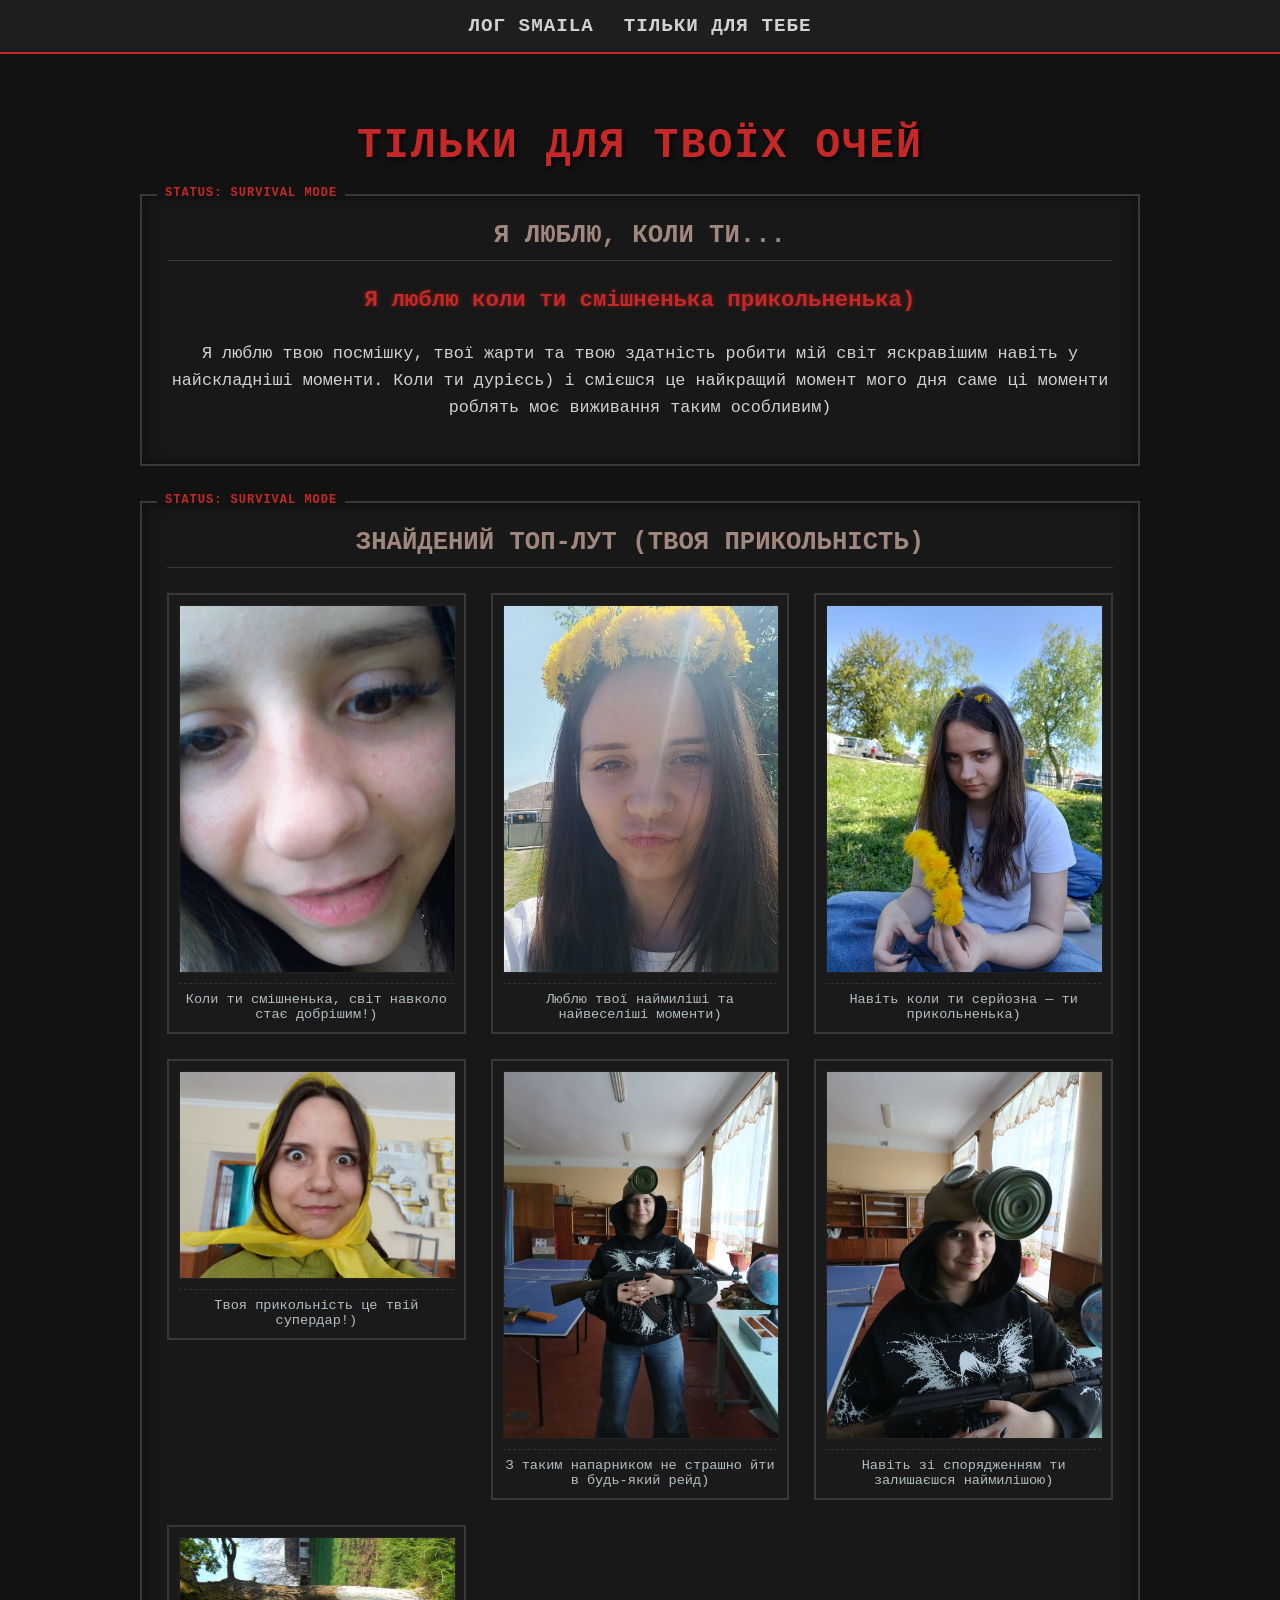
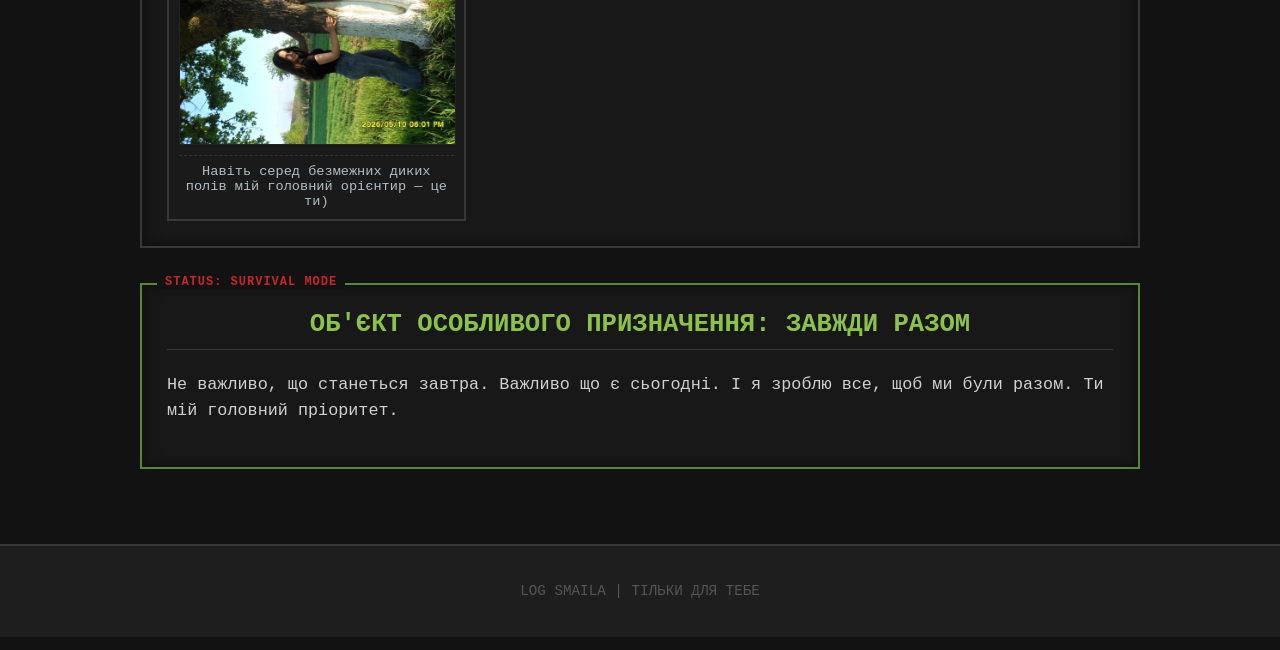
==== for-you.html @ ab89eab9 "Add files via upload" ====
<!DOCTYPE html>
<html lang="uk">
<head>
    <meta charset="UTF-8">
    <meta name="viewport" content="width=device-width, initial-scale=1.0">
    <title>DayZ: For Your Eyes Only</title>
    <link rel="stylesheet" href="style.css">
</head>
<body>

<nav>
    <ul>
        <li><a href="index.html">Лог Smaila</a></li>
        <li><a href="for-you.html">Тільки для тебе</a></li>
    </ul>
</nav>

<div class="container">
    <h1>Тільки для твоїх очей</h1>

    <div class="panel">
        <h2>Я ЛЮБЛЮ, КОЛИ ТИ...</h2>
        <p style="font-size: 1.4em; text-align: center; color: var(--accent-color); font-weight: bold; text-shadow: 0 0 5px rgba(198,40,40,0.5);">Я люблю коли ти смішненька прикольненька)</p>
        <p style="text-align: center;">Я люблю твою посмішку, твої жарти та твою здатність робити мій світ яскравішим навіть у найскладніші моменти. Коли ти дурієсь) і смієшся це найкращий момент мого дня саме ці моменти роблять моє виживання таким особливим)</p>
    </div>

    <div class="panel">
        <h2>Знайдений топ-лут (Твоя прикольність)</h2>
        <div class="gallery">
            <div class="gallery-frame">
                <img src="image_3.png" alt="Фото 3">
                <div class="gallery-caption">Коли ти смішненька, світ навколо стає добрішим!)</div>
            </div>
            <div class="gallery-frame">
                <img src="image_4.png" alt="Фото 4">
                <div class="gallery-caption">Люблю твої наймиліші та найвеселіші моменти)</div>
            </div>
            <div class="gallery-frame">
                <img src="image_6.png" alt="Фото 5">
                <div class="gallery-caption">Навіть коли ти серйозна — ти прикольненька)</div>
            </div>
            <div class="gallery-frame">
                <img src="image_5.png" alt="Фото 6">
                <div class="gallery-caption">Твоя прикольність це твій супердар!)</div>
            </div>
            <div class="gallery-frame">
                <img src="image_7.png" alt="Фото 7">
                <div class="gallery-caption">З таким напарником не страшно йти в будь-який рейд)</div>
            </div>
            <div class="gallery-frame">
                <img src="image_8.png" alt="Фото 8">
                <div class="gallery-caption">Навіть зі спорядженням ти залишаєшся наймилішою)</div>
            </div>
            <div class="gallery-frame">
                <img src="image_9.png" alt="Фото 9">
                <div class="gallery-caption">Навіть серед безмежних диких полів мій головний орієнтир — це ти)</div>
            </div>
        </div>
    </div>

    <div class="panel" style="border-color: #558b2f;">
        <h2 style="color: #8bc34a;">ОБ'ЄКТ ОСОБЛИВОГО ПРИЗНАЧЕННЯ: ЗАВЖДИ РАЗОМ</h2>
        <p>Не важливо, що станеться завтра. Важливо що є сьогодні. І я зроблю все, щоб ми були разом. Ти мій головний пріоритет.</p>
    </div>

</div>

<footer>
    <p>LOG SMAILA | ТІЛЬКИ ДЛЯ ТЕБЕ</p>
</footer>

</body>
</html>
---- style.css ----
@import url('https://fonts.googleapis.com/css2?family=Special+Elite&display=swap');

:root {
    --bg-color: #121212;
    --main-text-color: #d1d1d1;
    --accent-color: #c62828;
    --secondary-bg-color: #1e1e1e;
    --border-color: #383838;
    --dayz-inv-bg: #1a1a1a;
    --survival-font: 'Special+Elite', monospace;
}

body {
    background-color: var(--bg-color);
    color: var(--main-text-color);
    font-family: var(--survival-font);
    margin: 0;
    padding: 0;
    display: flex;
    flex-direction: column;
    min-height: 100vh;
    background-image: url('[data-uri]');
}

nav {
    background-color: var(--secondary-bg-color);
    border-bottom: 2px solid var(--accent-color);
    padding: 15px 0;
    text-align: center;
    position: sticky;
    top: 0;
    z-index: 1000;
}

nav ul {
    list-style: none;
    margin: 0;
    padding: 0;
    display: flex;
    justify-content: center;
    gap: 30px;
}

nav ul li a {
    text-decoration: none;
    color: var(--main-text-color);
    font-size: 1.2em;
    font-weight: bold;
    text-transform: uppercase;
    letter-spacing: 1px;
}

nav ul li a:hover {
    color: var(--accent-color);
    text-shadow: 0 0 5px var(--accent-color);
}

.container {
    max-width: 1000px;
    margin: 40px auto;
    padding: 0 20px;
    flex: 1;
}

.panel {
    background-color: rgba(25, 25, 25, 0.95);
    border: 2px solid var(--border-color);
    padding: 25px;
    margin-bottom: 35px;
    position: relative;
    box-shadow: inset 0 0 15px rgba(0,0,0,0.5);
}

.panel::before {
    content: "STATUS: SURVIVAL MODE";
    position: absolute;
    top: -10px;
    left: 15px;
    background-color: var(--bg-color);
    color: var(--accent-color);
    padding: 0 8px;
    font-size: 0.75em;
    font-weight: bold;
    letter-spacing: 1px;
}

h1 {
    color: var(--accent-color);
    text-align: center;
    text-transform: uppercase;
    letter-spacing: 2px;
    font-size: 2.6em;
    margin-bottom: 25px;
    text-shadow: 2px 2px 4px rgba(0,0,0,0.8);
}

h2 {
    color: #a1887f;
    text-align: center;
    text-transform: uppercase;
    font-size: 1.6em;
    margin-top: 0;
    border-bottom: 1px solid var(--border-color);
    padding-bottom: 10px;
}

p {
    line-height: 1.6;
    font-size: 1.05em;
}

/* СІТКА ГАЛЕРЕЇ */
.gallery {
    display: grid;
    grid-template-columns: repeat(auto-fit, minmax(280px, 1fr));
    gap: 25px;
    margin-top: 25px;
    /* align-items: start дозволяє кожній картці мати свою висоту під фотку */
    align-items: start; 
}

/* Контейнер рамки */
.gallery-frame {
    border: 2px solid var(--border-color);
    background-color: var(--dayz-inv-bg);
    padding: 10px;
    display: flex;
    flex-direction: column;
    transition: transform 0.2s ease, border-color 0.2s ease;
    box-sizing: border-box;
}

.gallery-frame:hover {
    transform: scale(1.02);
    border-color: var(--accent-color);
    box-shadow: 0 0 15px rgba(198, 40, 40, 0.3);
}

/* Фото займає всю ширину блока, а висота підлаштовується автоматично */
.gallery-frame img {
    width: 100%;
    height: auto;
    display: block;
    border: 1px solid #222;
}

.gallery-caption {
    margin-top: 10px;
    color: #b0bec5;
    font-size: 0.85em;
    text-align: center;
    width: 100%;
    padding-top: 8px;
    border-top: 1px dashed #333;
    box-sizing: border-box;
}

footer {
    text-align: center;
    padding: 20px 0;
    background-color: var(--secondary-bg-color);
    border-top: 2px solid var(--border-color);
    font-size: 0.85em;
    color: #555;
}
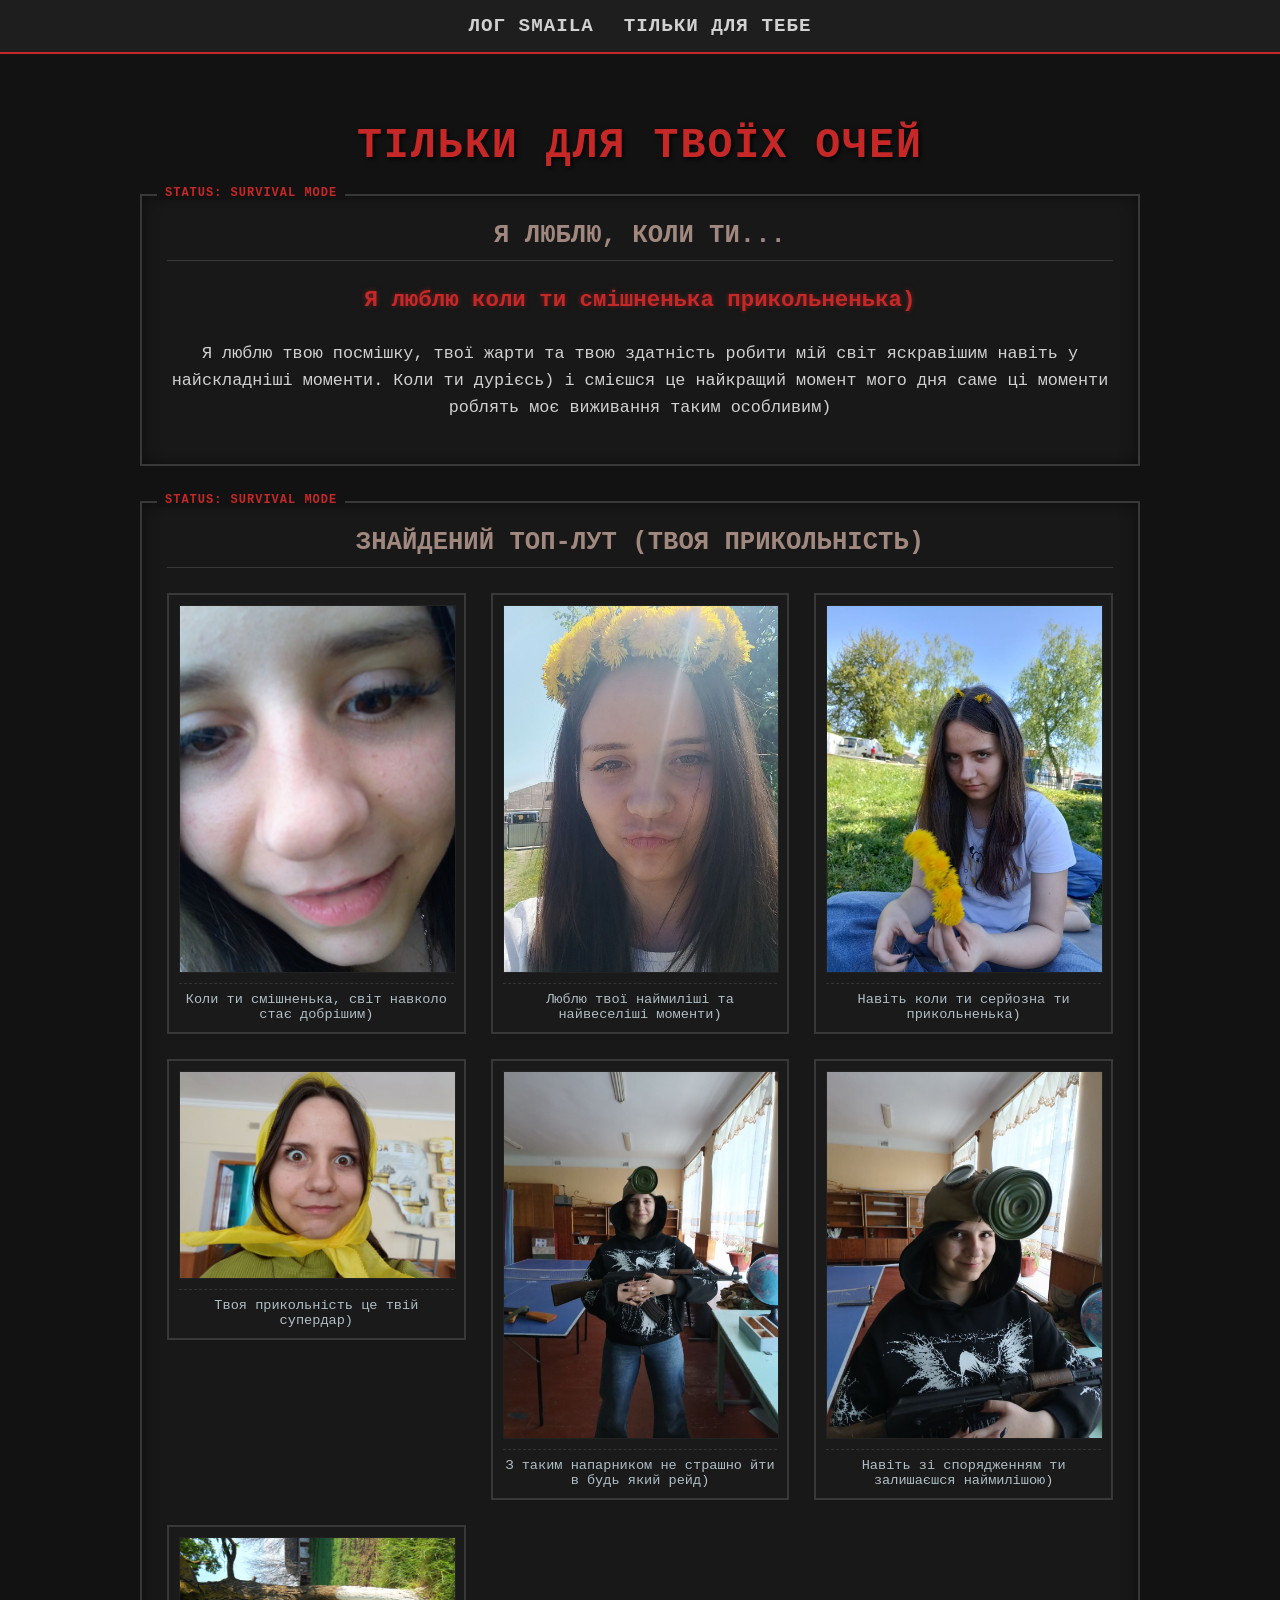
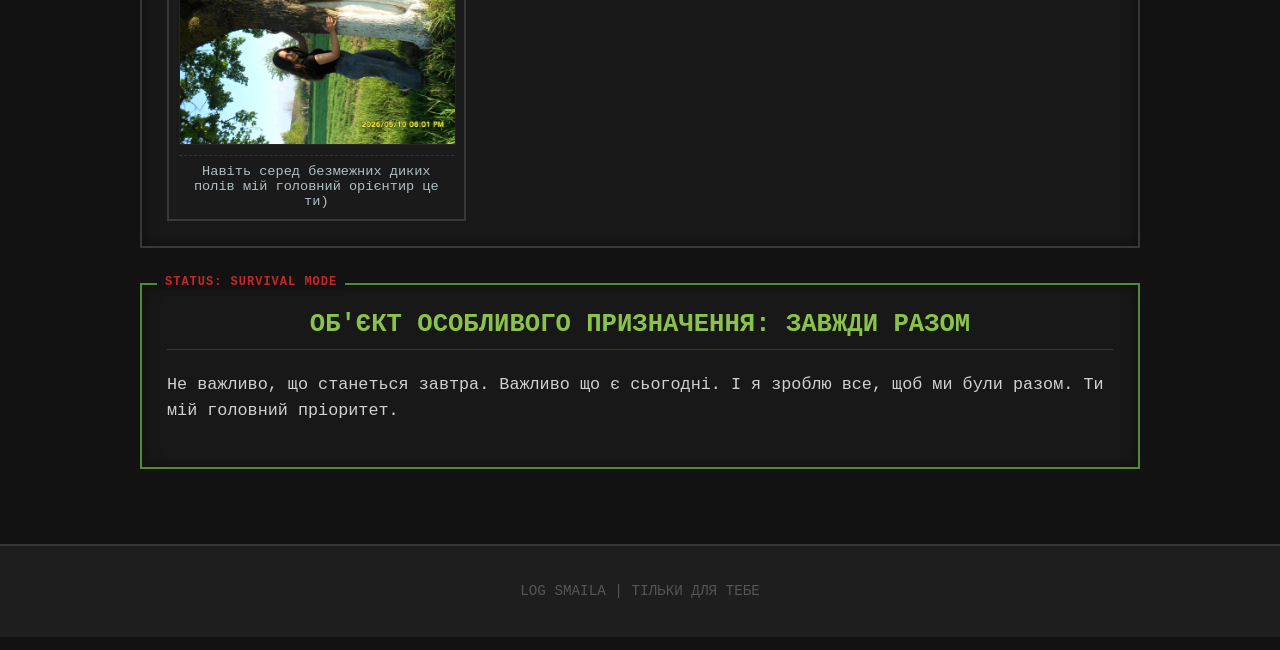
==== commit 600cafec: "Update for-you.html" ====
--- a/for-you.html
+++ b/for-you.html
@@ -29,7 +29,7 @@
         <div class="gallery">
             <div class="gallery-frame">
                 <img src="image_3.png" alt="Фото 3">
-                <div class="gallery-caption">Коли ти смішненька, світ навколо стає добрішим!)</div>
+                <div class="gallery-caption">Коли ти смішненька, світ навколо стає добрішим)</div>
             </div>
             <div class="gallery-frame">
                 <img src="image_4.png" alt="Фото 4">
@@ -37,15 +37,15 @@
             </div>
             <div class="gallery-frame">
                 <img src="image_6.png" alt="Фото 5">
-                <div class="gallery-caption">Навіть коли ти серйозна — ти прикольненька)</div>
+                <div class="gallery-caption">Навіть коли ти серйозна ти прикольненька)</div>
             </div>
             <div class="gallery-frame">
                 <img src="image_5.png" alt="Фото 6">
-                <div class="gallery-caption">Твоя прикольність це твій супердар!)</div>
+                <div class="gallery-caption">Твоя прикольність це твій супердар)</div>
             </div>
             <div class="gallery-frame">
                 <img src="image_7.png" alt="Фото 7">
-                <div class="gallery-caption">З таким напарником не страшно йти в будь-який рейд)</div>
+                <div class="gallery-caption">З таким напарником не страшно йти в будь який рейд)</div>
             </div>
             <div class="gallery-frame">
                 <img src="image_8.png" alt="Фото 8">
@@ -53,7 +53,7 @@
             </div>
             <div class="gallery-frame">
                 <img src="image_9.png" alt="Фото 9">
-                <div class="gallery-caption">Навіть серед безмежних диких полів мій головний орієнтир — це ти)</div>
+                <div class="gallery-caption">Навіть серед безмежних диких полів мій головний орієнтир це ти)</div>
             </div>
         </div>
     </div>
@@ -70,4 +70,4 @@
 </footer>
 
 </body>
-</html>+</html>
